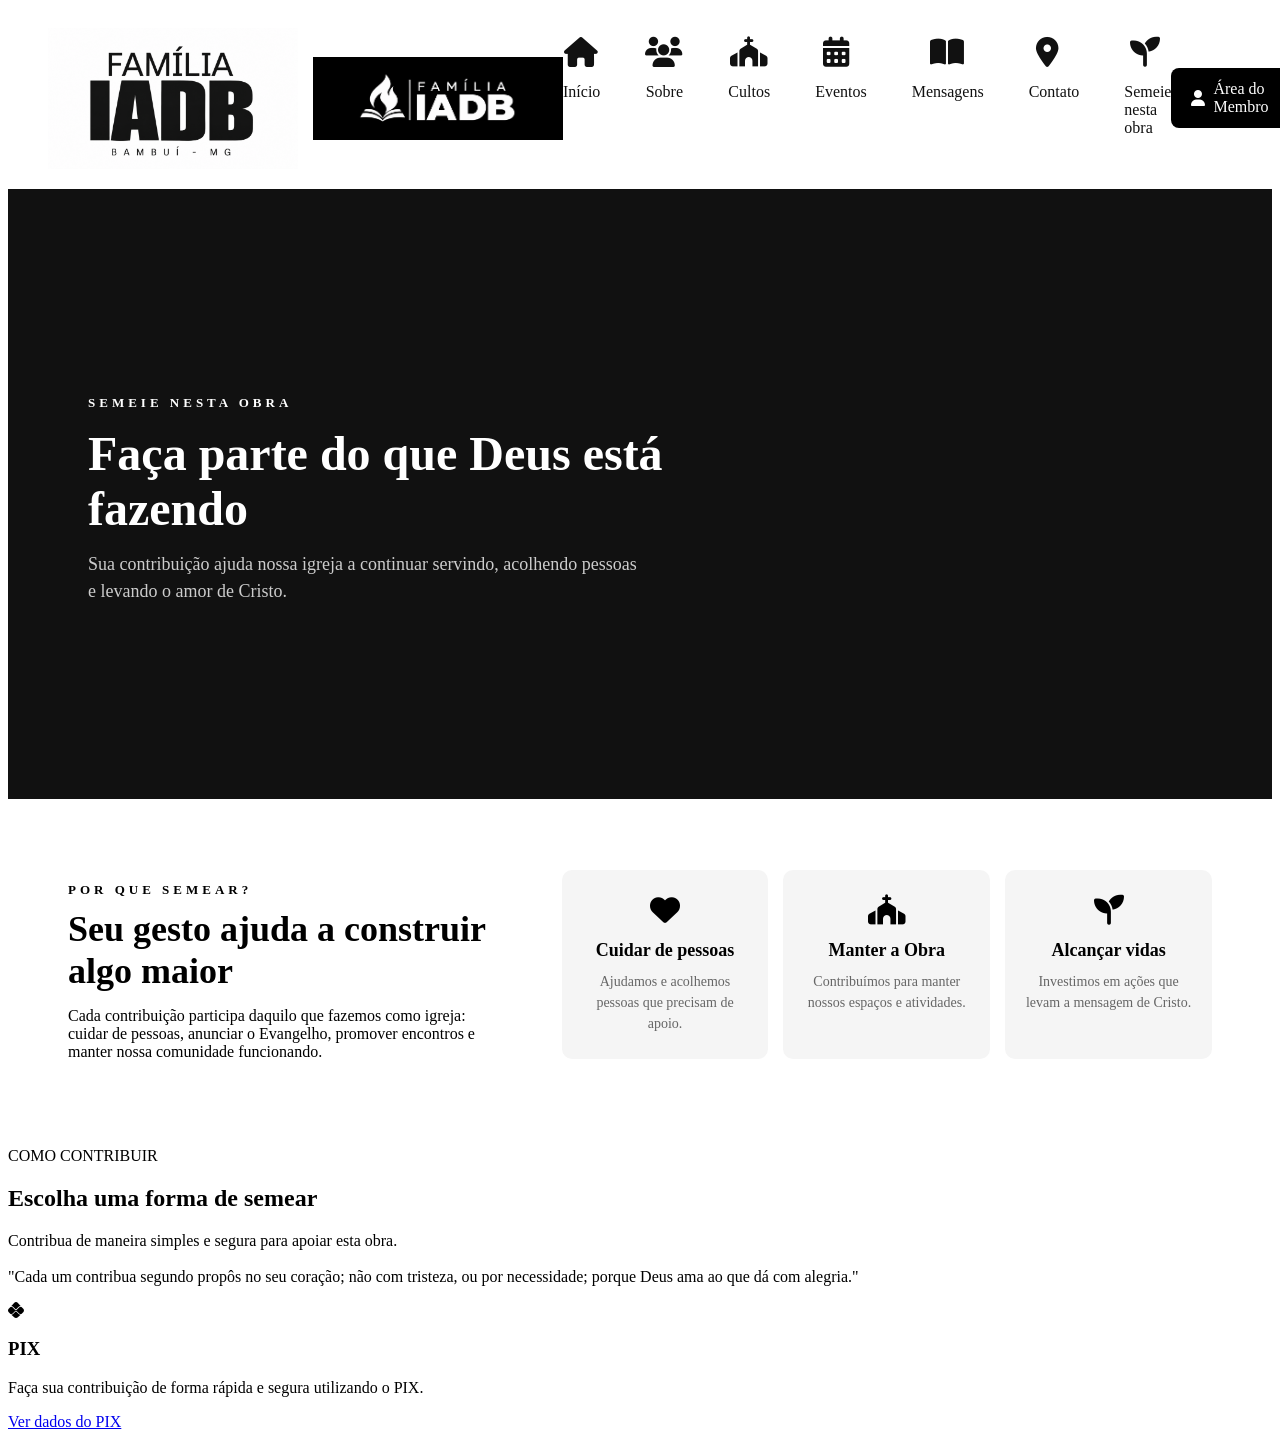
==== semeie.html @ 366396a7 "Add files via upload" ====
<!DOCTYPE html>
<html lang="pt-br">
<head>
    <meta charset="UTF-8">
    <meta name="viewport" content="width=device-width, initial-scale=1.0">
    <title>Semeie nesta obra - Família IADB</title>
    <link rel="stylesheet" href="style.css">

    <link rel="stylesheet" href="https://cdnjs.cloudflare.com/ajax/libs/font-awesome/6.7.2/css/all.min.css">
</head>
<body>
    
    <header>

    <div class="logos">
        <img src="Imagens/index/logo.png" alt="IADB">
        <img src="Imagens/index/logopreto3.png" alt="Família IADB">
    </div>

    <nav>

        <a href="index.html" class="menu-item">
            <i class="fa-solid fa-house"></i>
            <span>Início</span>
        </a>

        <a href="sobre.html" class="menu-item">
            <i class="fa-solid fa-users"></i>
            <span>Sobre</span>
        </a>

        <a href="cultos.html" class="menu-item">
            <i class="fa-solid fa-church"></i>
            <span>Cultos</span>
        </a>

        <a href="eventos.html" class="menu-item">
            <i class="fa-solid fa-calendar-days"></i>
            <span>Eventos</span>
        </a>

        <a href="mensagens.html" class="menu-item">
            <i class="fa-solid fa-book-open"></i>
            <span>Mensagens</span>
        </a>

        <a href="contato.html" class="menu-item">
            <i class="fa-solid fa-location-dot"></i>
            <span>Contato</span>
        </a>

        <a href="semeie.html" class="menu-item">
            <i class="fa-solid fa-seedling"></i>
            <span>Semeie nesta obra</span>
        </a>

    </nav>

    <a href="membro.html" class="btn-membro">
        <i class="fa-solid fa-user"></i>
        Área do Membro
    </a>

</header>

    <main>
        <Section class="semeie-intro">
            <div class="semeie-texto">

                <p>SEMEIE NESTA OBRA</p>

                <h1>Faça parte do que Deus está fazendo</h1>

                <span>
                    Sua contribuição ajuda nossa igreja a continuar
                    servindo, acolhendo pessoas e levando o amor de Cristo.
                </span>

            </div>

        </Section>

        <section class="semeie-proposito">

        <div class="semeie-proposito-texto">
            <p>POR QUE SEMEAR?</p>

            <h2>Seu gesto ajuda a construir algo maior</h2>

            <span>
                Cada contribuição participa daquilo que fazemos como igreja:
                cuidar de pessoas, anunciar o Evangelho, promover encontros
                e manter nossa comunidade funcionando.
            </span>

        </div>

        <div class="semeie-proposito-lista">
            
            <div>
                <i class="fa-solid fa-heart"></i>
                <h3>Cuidar de pessoas</h3>

                <p>
                    Ajudamos e acolhemos pessoas que precisam de apoio.
                </p>
            </div>

            <div>
                <i class="fa-solid fa-church"></i>
            <h3>Manter a Obra</h3>
            <p>
                Contribuímos para manter nossos espaços e atividades.
            </p>
        </div>

        <div>
            <i class="fa-solid fa-seedling"></i>
            <h3>Alcançar vidas</h3>
            <p>
                Investimos em ações que levam a mensagem de Cristo.
            </p>
        </div>

    </div>
    
    </section>

    <sectrion class="formas-contribuicao">

        <div class="formas-titulo">

            <p>COMO CONTRIBUIR</p>

            <h2>Escolha uma forma de semear</h2>

            <p>
                Contribua de maneira simples e segura para apoiar esta obra.<br><br>
                <span class="passagem">
                    "Cada um contribua segundo propôs no seu coração; não com tristeza, 
                     ou por necessidade; porque Deus ama ao que dá com alegria."
                </span>
            </p>

        </div>

        <div class="formas-lista">
            
            <div class="forma-contribuicao">

                <i class="fa-brands fa-pix"></i>

                <h3>PIX</h3>

                <p>
                    Faça sua contribuição de forma rápida 
                    e segura utilizando o PIX.
                </p>

                <a href="#">
                    Ver dados do PIX
                </a>
            </div>
        </div>
    </sectrion>

    </main>

</body>
</html>
---- style.css ----
img{
    width: 10px;   
}

header{
    display: flex;
    justify-content: space-between;
    align-items: center;
    padding: 20px 40px;
}

.logos{
    display: flex;
    align-items: center;
    gap: 15px;
}

.logos img:first-child{
    width: 250px;
}

.logos img:last-child{
    width: 250px;
}

nav{
    display: flex;
    gap: 45px;
}

nav a{
    display: flex;
    flex-direction: column;
    align-items: center;
    gap: 8px;
    color: #111;
    text-decoration: none;
    font-size: 16px;
    position: relative;
    transition: 0.3s;
}

nav a.menu-item{
    position: relative;
    display: flex;
    flex-direction: column;
    align-items: center;
    gap: 8px;
    text-decoration: none;
}

nav a.menu-item i{
    font-size: 30px;
}

nav a.menu-item::after{
    content: "";
    width: 35px;
    height: 2px;
    background: #000;
    margin-top: 4px;
    transform: scaleX(0);
    transition:0.3s;
}

nav a.menu-item:hover::after{
    transform: scaleX(1);
}

nav a ::after{
    content: "";
    display: block;
    width: 35px;
    height: 2px%;
    background-color: #000;
    margin-top:8px;
    transition: 0.3s;
    transform: scaleX(0);
}

nav a:hover::after{
    transform: scaleX(1);
    width: 35px;
}

.icone-menu{
    font-size: 32px;
    color: #222;
}

nav a:hover{
    color: #fff;
    background-color: #000;
    font-size: 18px;
    padding: 8px 12px;
    border-radius: 6px;
    font-weight: bold;
    transform: scale(1.05);
    cursor: pointer;
}

.btn-membro {
    display: flex;
    align-items: center;
    background-color: #000;
    color: #fff;
    padding: 12px 20px;
    text-decoration: none;
    border-radius: 8px;
    transition: 0.5s;
    gap: 8px;
}

.btn-membro:hover{
    transform: scale(1.1);
}

.hero{
    grid-area: hero;
    background-image: url(Imagens/index/hero.png);
    height: 550px;
    display: flex;
    align-items: center;
    margin-left: 20px;
    justify-content: flex-start;
    position: relative;
    margin-bottom: -85px;
    background-size: cover
}

.hero::before{
    content: "";
    position: absolute;
    inset: 0;
    background: rgba(0, 0, 0, 0.4);
}

.hero-conteudo h1{
    color: white;
    font-size: 48px;
    font-weight: bold;
}

.hero-subtitulo{
    color: white;
    letter-spacing: 6px;
    font-size: 14px;
    font-weight: bold;
}

.hero-descricao{
    color: white;
    font-size: 18px;
    line-height: 1.5;
    max-width: 500px;
}

.btn-cultos{
    background-color: #fff;
    color: #000;
    padding: 12px 20px;
    text-decoration: none;
    border-radius: 8px;
}

.btn-mensagens{
    background-color: transparent;
    color: #fff;
    padding: 12px 20px;
    text-decoration: none;
    border: 1px solid #fff;
    border-radius: 8px;
}

.hero-frase{
    position: absolute;
    left: 70%;
    top: 50%;
    transform: translateY(-50%);
    color: white;
    border-left: 2px solid white;
    padding-left: 30px;
}

.hero-frase span{
    font-size: 26px;
    font-style: italic;
    line-height: 1.4;
    margin: 0 0 10px 0;
}

.hero-frase small{
    font-size: 20px;
}

.hero-botoes{
    display: flex;
    gap: 15px;
}

.btn-cultos:hover{
    transform: scale(1.05);
    transition: 0.3s;
    background-color: #eee;
}

.btn-mensagens:hover{
    transform: scale(1.05);
    transition: 0.3s;
    background-color: #fff;
    color: #000;
}

.hero-conteudo{
    display: flex;
    flex-direction: column;
    gap: 25px;
    padding: 100px;
    margin-left: 80px;
    position: relative;
    z-index: 1;
}

.destaque{
    min-height: 150px;
    width: 100%;
    padding: 15px;
    text-align: center;
    box-sizing: border-box;
    background-color: #e0e0e0;
    border-radius: 12px;
    flex: 1;
    box-shadow: 0 4px 12px rgba(0,0,0,0.08);
    transition: 0.3s;
}

.destaque h3{
    margin: 10px 0;
}

.destaque p{
    margin: 0;
}

.destaque:hover{
    transform: translateY(-5px);
}

.destaques{
    display: grid;
    grid-template-columns: repeat(4, 1fr);
    gap: 15px;
    width: calc(100% - 20px);
    margin-left: 20px;
    box-sizing: border-box;
    padding: 60px 0 10px;
    grid-column: 1;
    grid-row: 2;
}

.icone-destaque{
    
    font-size: 36px;
    margin-bottom: 15px;
    color: #000;
}

.destaque h3{
    font-size: 22px;
    margin-bottom: 10px;
}

.destaque p{
    font-size: 15px;
    line-height: 1.5;
}

.convite{
    position: relative;
    background-image:url(Imagens/index/convite.png);
    background-size: cover;
    background-position: center;
    height: 350px;
    display: flex;
    align-items: center;
}

.convite::before{
    content: ;
    position: absolute;
    inset: 0;
    background: rgba(0, 0, 0, 0.4);
}


.convite-conteudo{
    padding: 25px 30px;
    width: 100%;
    max-width: 400px;
    box-sizing: border-box;
    position: relative;
    z-index: 1;
}

.info-localizacao{
    margin-top: 15px;
}

.convite-conteudo p{
    margin: 8px 0;
}

.convite-conteudo h2{
    color: #fff;
    font-size: 28px;
    margin-bottom: 15px;
}

.convite-conteudo p{
    color: #fff;
    font-size: 15px;
    line-height: 1.5;
}

.btn-localizacao{
    display: inline-block;
    margin-top: -20px;
    margin-bottom: 27px;
    padding: 12px 22px;
    background-color: #fff;
    color: #000;
    text-decoration: none;
    border-radius: 8px;
    transition: 0.3s;
}

.btn-localizacao:hover{
    transform: scale(1.05);
}

.info-culto,
.info-localizacao{
    display: flex;
    align-items: flex-start;
    gap: 10px;
}


.info-localizacao{
    align-items: center;
    margin-top: 0px;
    transform: translateY(-15px);
}

.info-culto span,
.info-localizacao span{
    font-size: 20px;
}

.info-culto{
    display: flex;
    flex-direction: column;
    gap: 2px;
}

.info-culto > div{
    display: flex;
    align-items: center;
    gap: 7px;
}

.video{
    background-image: url(Imagens/index/video.jpeg);
    background-size: cover;
    background-position: center;
    min-height: 250px;
    position: relative;
}

.parte-inferior{
    display: grid;
    grid-column: 1;
    grid-row: 3;
    grid-template-columns: 1.4fr 1fr;
    gap: 15px;
    align-items: stretch;
}

.convite{
    grid-column: 1;
}

.video{
    grid-column: 2;
}

.palavra{
    background-image: url(Imagens/index/biblia.jpeg);
    background-size: cover;
    background-position: center;
    grid-column: 2;
    grid-row: 1 / 3;
    width: 100%;
    height: 100%;
    display: flex;
    align-items: flex-end;
    border-radius: 8px;
    overflow: hidden;
}

.convite,
.video{
    min-height: 0;
    min-height: 250px;
}

.play{
    position: absolute;
    top: 50%;
    left: 50%;
    transform: translate(-50%, -50%);

    width: 70px;
    height: 70px;

    border: 2px solid white;
    border-radius: 50%;

    display: flex;
    align-items: center;
    justify-content: center;

    color: white;
    text-decoration: none;
    font-size: 28px;
}

.video-conteudo{
    position: relative;
    height: 100%;
    flex-direction: column;
    justify-content: flex-end;
    padding: 20px;
}

.video-conteudo h2,
.video-conteudo p{
    position: absolute;
    left: 20px;
    color: #ffff;
}

.video-conteudo h2{
    bottom: 70px;
    font-size: 22px;
    margin: 0;
}

.video-conteudo p{
    font-size: 14px;
    margin: 0;
    bottom: 50px;
}

.convite,
.video{
    border-radius: 8px;
    overflow: hidden;
}

.play{
    transition: 0.3s;
}

.play:hover{
    transform: translate(-50%, -50%) scale(1.1);
}

.palavra{
    background-image: url(Imagens/index/biblia.jpeg);
    background-size: cover;
    background-position: center;
    grid-row: 1 / 3;
    height: 100%;
    margin-bottom: 10px;
    display: flex;
    align-items: flex-end;
    border-radius: 8px;
    overflow: hidden;
}

.palavra-conteudo{
    padding: 30px;
    max-width: 500px;
    margin-top: auto;
}

.palavra-conteudo h2{
    color: #fff;
    font-size: 25px;
    margin-bottom: 15px;
}

.palavra-conteudo p{
    color: #fff;
    font-size: 18px;
    line-height: 1.5;
    margin-bottom: 20px;
}

.palavra-lateral{
    display: grid;
    grid-template-columns: 3fr 1fr;
    gap: 15px;
    width: 100%;
    align-items: stretch;
}

.palavra-lateral{
    display: contents;
}

.btn-palavra{
    display: inline-block;
    padding: 12px 20px;
    background-color: #fff;
    color: #000;
    text-decoration: none;
    border-radius: 8px;
    transition: 0.3s;
}

.btn-palavra:hover{
    transform: scale(1.1);
}

.hero-com-palavra{
    display: grid;
    grid-template-columns: 2fr 1fr;
    gap: 15px;
}

.hero-palavra{
    display: grid;
    grid-template-columns: 2fr 1fr;
    gap: 15px;
}

.palavra{
    width: auto;
    align-items: start;
    grid-column: 2;
    grid-row: 1 / 3;
}

.hero-palavra{
    display: grid;
    grid-template-columns: 3fr 1fr;
    grid-template-rows: auto;
    gap: 15px;
}

.hero-palavra .hero{
    grid-column: 1;
    grid-row: 1;
}

.hero-palavra .destaques{
    display: grid;
    grid-column: 2;
    grid-row: 2;
}

.principal {
    display: grid;
    grid-template-columns: 3fr 1.4fr 0.7fr;
    grid-template-rows: auto auto auto;
    gap: 10px;
}

.principal .destaques{
    grid-column: 1;
}

.hero{
    grid-column: 1;
    grid-row: 1;
}

.bambui {
    background-image: url(Imagens/index/bambui.png);
    background-size: cover;
    background-position: center;
    min-height: 250px;
    position: relative;
}

.bambui-conteudo{
    position: absolute;
    bottom: 25px;
    left: 25px;
    color: white;
}

.lateral-imagem{
 width: 100%;
 height: 130px;
 overflow: hidden;
}

.lateral-imagem img{
    width: 100%;
    height: 100%;
    object-fit: cover;
    display: block;
}

.lateral{
    grid-column: 3;
    grid-row: 1 / 3;
    display: flex;
    flex-direction: column;
    gap: 15px;
    height: 100%;
}

.redes-sociais a{
    color: #000;
    font-size: 53px;
    padding: 27px;
    text-decoration: none;
}

.bambui{
    background-image: linear-gradient(rgba(0,0,0,0.4), rgba(0,0,0,0.4)),
    url("Imagens/index/bambui.png");
    background-size: cover;
    background-position: center;
    height: 220px;
    position: relative;
}

.bambui-conteudo h2{
    margin: 0 0 5px;
}

.bambui-conteudo p{
    margin: 0px;
}

.frase-final{
    text-align: center;
    font-size: 20px;
    font-style: italic;
    margin: 0;
}

.arvore{
    background-color: #f5f5f5;
    padding: 20px;
    text-align: center;
    border-radius: 8px;
    box-sizing: border-box;
}

.arvore h2{
    margin: 0 0 15px;
    font-size: 20px;
}

.arvore-visual{
    font-size: 100px;
    margin: 10px 0;
}

.arvore p{
    margin: 10px 0;
    font-size: 18px;
}

.arvore span{
    font-weight: bold;
    font-size: 20px;
}

.arvore-visual{
    position: relative;
    height: 120px;
    display: flex;
    justify-content: center;
    align-items: flex-end;
}

.tronco{
    width: 16px;
    height: 55px;
    background-color: #8a5a2b;
    border-radius: 5px;
}

.copa{
    position: absolute;
    bottom: 45px;
    display: flex;
    align-items: center;
    justify-content: center;
}

.copa span{
    display: block;
    width: 55px;
    height: 45px;
    background-color: #6fae3d;
    border-radius: 50%;
    margin: -10px;
}

.copa span:nth-child(2) {
    width: 65px;
    height: 55px;
}

.copa span:nth-child(4), 
.copa span:nth-child(5) {
    position: relative;
    top: 8px;
}

.arvore-visual.nivel-1 .copa span{
    transform: scale(0.7);
}

.arvore-visual.nivel-2 .copa span{
    transform: scale(0.9);
}

.arvore-visual.nivel-3 .copa span{
    transform: scale(1.1);
}

.arvore-visual.nivel-4 .copa span{
    transform: scale(1.3);
}

.pontuacao{
    display: flex;
    flex-direction: column;
    align-items: center;
    margin-top: 10px;
}

.pontuacao strong{
    font-size: 28px;
}

.pontuacao span{
    font-size: 20px;
}

.progresso{
    width: 100%;
    height: 8px;
    background-color: #ddd;
    border-radius: 8px;
    overflow: hidden;
    margin-top: 10px;
}

.progresso-barra{
    width: 0%;
    height: 100%;
    background-color: #6fae3d;
    border-radius: 10px;
}

/* Criando a estilização da paginha sobre nós - IADB */
.sobre-intro{
    background-image: linear-gradient(rgba(0,0,0,0.45),rgba(0,0,0,0.45))
    ,url("Imagens/sobre/sobrenos.png");
    background-size: cover;
    background-position: center;
    padding: 80px;
    min-height: 400px;
    display: flex;
    align-items: center;
}

.sobre-texto{
    max-width: 600px;
    color: white;
}

.sobre-texto h1,
.sobre-texto p{
    color: white;
}

.sobre-texto h1{
    font-size: 48px;
    margin: 15px 0;
}

.sobre-texto .sobre-subtitulo{
    font-size: 14px;
    letter-spacing: 4px;
    font-weight: bold;
    margin: 0;
}

.sobre-texto > p:last-child{
    font-size: 18px;
    line-height: 1.6;
    max-width: 550px;
}

.nossa-historia{
    display: grid;
    grid-template-columns: 1fr 1fr;
    gap: 50px;
    align-items: center;
    padding: 60px 65px;
    min-height: 300px;
}

.historia-subtitulo{
    font-size: 14px;
    letter-spacing: 4px;
    font-weight: bold;
    margin: 0 0 15px;
} 

.historia-texto h2{
    font-size: 36px;
    margin: 0 0 20px;
}

.historia-texto > p:last-child{
    font-size: 18px;
    line-height: 1.6;
    max-width: 550px;
    margin: 0;
}

.historia-texto{
    width: 50%;
    max-width: 600px;
}

.historia-imagem{
    width: 100%;
    overflow: hidden;
}

.historia-imagem img{
    width: 100%;
    object-fit: cover;
    border-radius: 8px;
    display: block;
}

.historia-info{
    margin-top: 30px;
    padding-left: 15px;
    border-left: 2px solid #111;
}

.historia-info h3{
    margin: 0 0 8px;
    font-size: 18px;
}

.historia-info p{
    margin: 0;
    line-height: 1.6;
}

.historia-valores{
    margin-top: 35px;
}

.historia-valores h3{
    font-size: 20px;
    margin-bottom: 20px;
}

.valores-lista{
    display: grid;
    grid-template-columns: repeat(2, 1fr);
    gap: 15px;
}

.valor{
    padding: 18px;
    border: 1px solid #ddd;
    border-radius: 8px;
    transition: 0.3s;
}

.valor:hover{
    background-color: #000;
    color: #fff;
    transform: scale(1.03);
}

.convite-familia{
    margin-top: 50px;
    padding: 50px 30px;
    text-align: center;
    background-color: #000;
    color: #fff;
    border-radius: 8px;
    grid-column: 1 / -1;
}

.convite-familia h2{
    margin-bottom: 15px;
}

.convite-familia p{
    max-width: 600px;
    margin: 0 auto 25px;
    line-height: 1.6;
}

.convite-familia a{
    display: inline-block;
    padding: 12px 22px;
    background-color: #fff;
    color: #000;
    text-decoration: none;
    border-radius: 6px;
    transition: 0.3s;
}

.convite-familia a:hover{
    transform: scale(1.05);
}
/* FECHAMENTO DE ESTILIZAÇÃO DA PAGINA SOBRE */

/* ABRINDO ESTILIZAÇÃO DA PAGINA CULTOS */ 
.cultos-intro{
    background-image: 
    linear-gradient(rgba(0,0,0,0.45), rgba(0,0,0,0.45)),
    url(Imagens/cultos/adoracao.png);
    background-size: cover;
    background-position: center;
    min-height: 400px;
    padding: 80px;
    display: flex;
    align-items: center;
}

.cultos-texto{
    max-width: 600px;
    color: #fff;
}

.cultos-subtitulo{
    font-size: 14px;
    letter-spacing: 4px;
    font-weight: bold;
    margin-bottom: 15px;
}

.cultos-texto h1{
    font-size: 42px;
    margin: 0 0 20px;
}

.cultos-texto > p:last-child{
    font-size: 18px;
    line-height: 1.6;
}

.culto p{
    font-size: 28px;
    font-weight: bold;
    margin: 0 0 8px;
}

.culto span{
    color: #666;
}

.culto:hover{
    background-color: #000;
    color: #fff;
    transform: translateY(-5px);
}

.culto:hover span{
    color: #fff;
}

.horarios-cultos{
    padding: 70px 60px;
    text-align: center;
}

.horarios-titulo p{
    font-size: 13px;
    letter-spacing: 4px;
    font-weight: bold;
    margin-bottom: 10px;
}

.horarios-titulo span{
    font-size: 18px;
}

.horarios-cultos h2{
    font-size: 36px;
    margin: 0 0 10px;
}

.horarios-titulo span{
    color: #666;
}

.cultos-lista{
    display: grid;
    grid-template-columns: repeat(3, 1fr);
    gap: 25px;
    margin-top: 40px;
}

.culto{
    padding: 35px 25px;
    border: 1px solid #ddd;
    border-radius: 10px;
    transition: 0.3s;
    cursor: pointer;
}

.culto i{
    font-size: 32px;
    margin-bottom: 20px;

}

.culto h3{
    font-size: 22px;
    margin: 0 0 10px;
}

.culto p{
    font-size: 28px;
    font-weight: bold;
    margin: 0 0 8px;
}

.culto span{
    color: #666; 
}

.culto:hover{
    background-color: #000;
    color: #fff;
    transform: translateY(-5px);
}

.culto:hover span{
    color: #fff;
}

.convite-cultos{
    margin: 60px;
    padding: 60px 30px;
    text-align: center;
    background-color: #000;
    color: #fff;
    border-radius: 10px;
}

.convite-cultos p{
    font-size: 13px;
    letter-spacing: 4px;
    font-weight: bold;
}

.convite-cultos h2{
    font-size: 36px;
    margin: 15px 0;
}

.convite-cultos span{
    display: block;
    color: #ccc;
    margin-bottom: 30px;
}

.convite-cultos a{
    display: inline-block;
    background-color: #fff;
    color: #000;
    padding: 12px 20px;
    text-decoration: none;
    border-radius: 8px;
    transition: 0.3s;
}

.convite-cultos a:hover{
    transform: scale(1.05);
}

/*ESTILIZANDO A PAGINA EVENTOS*/
.eventos-intro{
    background-image: linear-gradient(
        rgba(0,0,0,0.45),
        rgba(0,0,0,0.45)
    ),
    url("Imagens/eventos/evento.png");
    background-size: cover;
    background-position: center;
    min-height: 450px;
    display: flex;
    align-items: center;
    padding: 80px;
}

.eventos-texto{
    color: #fff;
    max-width: 600px;
}

.eventos-texto p{
    font-size: 13px;
    letter-spacing: 4px;
    font-weight: bold;
}

.eventos-texto h1{
    font-size: 48px;
    margin: 15px 0;
}

.eventos-texto span{
    display: block;
    font-size: 18px;
    line-height: 1.5;
    max-width: 500px;
}

.evento-data{
    min-width: 70px;
    text-align: center;
}

.evento-data span{
    font-size: 12px;
    font-weight: bold;
    color: #666;
}

.evento-info h3{
    margin: 0 0 8px;
    font-size: 20px;
}

.evento-info p{
    margin: 0;
    color: #666;
}

.evento-info i{
    margin-right: 6px;
}

.proximos-eventos{
    padding: 70px 60px;
    text-align: center;
    background-color: #f5f5f5;
}

.eventos-lista{
    max-width: 800px;
    margin: 40px auto 0;
    border: 1px solid #ddd;
    border-radius: 10px;
    overflow: hidden;
    background-color: #eeeeee;
}

.evento{
    display: flex;
    align-items: center;
    gap: 25px;
    padding: 25px 30px;
    border-bottom: 1px solid #ddd;
    text-align: left;
}

.convite-eventos{
    margin: 60px;
    padding: 60px 30px;
    text-align: center;
    background-color: #000;
    color: #fff;
    border-radius: 10px;
}

.convite-eventos p{
    font-size: 13px;
    letter-spacing: 4px;
    font-weight: bold;
}

.convite-eventos h2{
    font-size: 36px;
    margin: 15px 0;
}

.convite-eventos span{
    display: block;
    color: #ccc;
    margin-bottom: 30px;
}

.convite-eventos a{
    display: inline-block;
    background-color: #fff;
    color: #000;
    padding: 12px 20px;
    text-decoration: none;
    border-radius: 8px;
    transition: 0.3s;
}

.convite-eventos a:hover{
    transform: scale(1.05);
}
/*FIM ESTILIZAÇÂO EVENTOS*/

/*ESTILIZAÇÂO MENSAGENS */
.mensagens-destaque{
        padding: 70px 60px;
        text-align: center;
    }

    .mensagens-titulo p{
        font-size: 13px;
        letter-spacing: 4px;
        font-weight: bold;
        margin-bottom: 10px;
    }

    .mensagens-titulo h2{
        font-size: 36px;
        margin: 0 0 10px;
    }

    .mensagens-titulo span{
        color: #666;
    }

      .mensagens-lista{
        max-width: 1000px;
        margin: 40px auto 0;
        display: grid;
        grid-template-columns: repeat(3, 1fr);
        gap: 25px;
    }

    .mensagem-card{
        background-color: #f5f5f5;
        border-radius: 10px;
        overflow: hidden;
        transition: 0.3s;
    }

    .mensagem-card:hover{
        transform: translateY(-5px);
    }

    .mensagem-imagem{
        width: 100%;
        height: 350px;
        overflow: hidden;
    }

    .mensagem-imagem img{
        width: 100%;
        height: 100%;
        object-fit: cover;
    }

    .mensagem-conteudo > span{
        font-size: 12px;
        letter-spacing: 2px;
        font-weight: bold;
        color: #666;
    }

    .mensagem-conteudo h3{
        font-size: 22px;
        margin: 10px 0;
    }

    .mensagem-conteudo p{
        color: #666;
        line-height: 1.5;   
    }

    .mensagem-conteudo a{
        display: flex;
        align-items: center;
        justify-content: center;
        gap: 8px;
        margin-top: 15px;
        padding: 12px 15px;
        background-color: #000;
        color: #fff;
        text-decoration: none;
        font-weight: bold;
        border-radius: 6px;
        transition: 0.3s;
    }

    .mensagem-conteudo a:hover{
        transform: scale(1.03);
    }

    .mensagens-intro{
        background-image: linear-gradient(
            rgba(0,0,0,0.45),
            rgba(0,0,0,0.45)
            ),
            url("Imagens/mensagens/pregacao.png");
    
        background-size: cover;
        background-position: center;
        min-height: 450px;
        display: flex;
        align-items: center;
        padding: 80px;
    }

    .mensagens-texto{
        color: #fff;
        max-width: 600px;
    }

    .mensagens-texto p{
        font-size: 13px;
        letter-spacing: 4px;
        font-weight: bold;
    }

    .mensagens-texto h1{
        font-size: 48px;
        margin: 15px 0;
    }

    .mensagens-texto span{
        display: block;
        font-size: 18px;
        line-height: 1.5;
        max-width: 500px;
    }

    .convite-mensagens{
        margin: 60px;
        padding: 60px 30px;
        text-align: center;
        background-color: #000;
        color: #fff;
        border-radius: 10px;
    }

    .convite-mensagens p{
        font-size: 13px;
        letter-spacing: 4px;
        font-weight: bold;
    }

    .convite-mensagens h2{
        font-size: 36px;
        margin: 15px 0;
    }

    .convite-mensagens span{
        display: block;
        color: #ccc;
        margin-bottom: 30px;
    }

    .convite-mensagens a{
        display: inline-block;
        background-color: #fff;
        color: #000;
        padding: 12px 20px;
        text-decoration: none;
        border-radius: 8px;
        transition: 0.3s;
    }

    .convite-mensagens a:hover{
        transform: scale(1.05);
    }

/*ESTILIZANDO A PAGINA CONTATO */

.contato-local{
    display: grid;
    grid-template-columns: 1fr 1fr;
    gap: 50px;
    padding: 80px 60px;
    align-items: center;
}

.contato-texto{
    max-width: 550px;
}

.contato-texto > p:first-child{
    font-size: 13px;
    letter-spacing: 4px;
    font-weight: bold;
    margin-bottom: 15px;
}

.endereco > i{
    font-size: 25px;
    margin-top: 3px;
}

.endereco h3{
    margin: 0 0 8px;
}

.endereco p{
    margin: 0;
    line-height: 1.5;
}

.mapa{
    height: 350px;
    background-color: #eee;
    border-radius: 10px;
}

.contato-info{
    padding: 70px 60px;
    text-align: center;
}

.contato-info > p{
    font-size: 13px;
    letter-spacing: 4px;
    font-weight: bold;
    margin-bottom: 10px;
}

.contato-info h2{
    font-size: 36px;
    margin: 0 0 40px;
}

.contato-cards{
    display: grid;
    grid-template-columns: repeat(3, 1fr);
    gap: 25px;
}


.contato-cards div{
    padding: 35px 25px;
    border: 1px solid #ddd;
    border-radius: 10px;
    transition: 0.3s;
}

.contato-cards i{
    font-size: 32px;
    margin-bottom: 20px;
}

.contato-cards p{
    color: #666;
    margin: 0;
    font-size: 18px;
}

.contato-cards div:hover{
    background-color: #000;
    color: #fff;
    transform: translateY(-5px);
    cursor: pointer;
}

.contato-cards div:hover p{
    color: #fff;
}

.redes-contato{
    padding: 70px 60px;
    text-align: center;
}

.redes-contato > p{
    font-size: 13px;
    letter-spacing: 4px;
    font-weight: bold;
    margin-bottom: 10px;
}

.redes-contato h2{
    font-size: 36px;
    margin: 0 0 30px;
}

.redes-contato div{
    display: flex;
    justify-content: center;
    gap: 25px;
}

.redes-contato a{
    width: 55px;
    height: 55px;
    border: 1px solid #ddd;
    border-radius: 50%;
    display: flex;
    align-items: center;
    justify-content: center;
    color: #000;
    text-decoration: none;
    transition: 0.3s;
}

.redes-contato a i{
    font-size: 22px;
}

.redes-contato a:hover{
    background-color: #000;
    color: #fff;
    transform: translateY(-5px);
}

.como-chegar{
    padding: 70px 30px;
    text-align: center;
    background-color: #000;
    color: #fff;
}

.como-chegar h2{
    font-size: 36px;
    margin: 0 0 15px;
}

.como-chegar p{
    margin: 0 0 25px;
    line-height: 1.6;
}

.como-chegar .btn-localizacao{
    display: inline-flex;
    align-items: center;
    gap: 8px;
    padding: 12px 22px;
    background-color: #fff;
    color: #000;
    text-decoration: none;
    border-radius: 6px;
    transition: 0.3s;
}

.como-chegar .btn-localizacao:hover{
    transform: scale(1.05);
}

.semeie-intro{
    background-color: #111;
    min-height: 450px;
    display: flex;
    align-items: center;
    padding: 80px;
}

.semeie-texto{
    color: #fff;
    max-width: 650px;
}

.semeie-texto p{
    font-size: 13px;
    letter-spacing: 4px;
    font-weight: bold;
}

.semeie-texto h1{
    font-size: 48px;
    margin: 15px 0;
}

.semeie-texto span{
    display: block;
    font-size: 18px;
    line-height: 1.5;
    max-width: 550px;
    color: #ccc;
}

.semeie-proposito{
    padding: 70px 60px;
    display: grid;
    grid-template-columns: 1fr 1.5fr;
    gap: 60px;
    align-items: center;
}

.semeie-proposito-texto{
    max-width: 500px;
}

.semeie-proposito-texto > p{
    font-size: 13px;
    letter-spacing: 4px;
    font-weight: bold;
    margin-bottom: 10px;
}

.semeie-proposito-texto h2{
    font-size: 36px;
    margin: 0 0 15px;
}

.semeie-proposito-lista{
    display: grid;
    grid-template-columns: repeat(3, 1fr);
    gap: 15px;
}

.semeie-proposito-lista > div{
    padding: 25px 20px;
    background-color: #f5f5f5;
    border-radius: 10px;
    text-align: center;
}

.semeie-proposito-lista i{
    font-size: 30px;
    margin-bottom: 15px;
}

.semeie-proposito-lista h3{
    font-size: 18px;
    margin: 0 0 10px;
}

.semeie-proposito-lista p{
    color: #666;
    font-size: 14px;
    line-height: 1.5;
    margin: 0;
}

/* RESPONSIVIDADE */
@media (max-width: 768px) {
    /* CABEÇALHO */
    header{
        flex-direction: column;
        gap: 15px;
        padding: 15px 10px;
    }

    .logos{
        gap: 10px;
    }

    .logos img:first-child{
        width: 100px;
    }

    .logos img:last-child{
        width: 120px;
    }

    nav{
        display: grid;
        grid-template-columns: repeat(4, 1fr);
        gap: 12px;
        width: 100%;
    }

    .principal{
        display: block;
    }

    /*BIBLIA, BAMBUI, ÁRVORE */
    .destaques{
        grid-template-columns: repeat(2, 1fr);
        width: 100%;
        margin-left: 0;
        padding: 30px 0 10px;
    }

    .destaque{
        min-height: 170px;
        padding: 15px 10px;
    }

    .destaque h3{
        font-size: 18px;
    }

    .destaque p{
        font-size: 13px;
        line-height: 1.4;
    }

    .hero{
        height: 650px;
        min-height: 650px;
        flex-direction: column;
        align-items: flex-start;
        justify-content: center;
        padding: 40px 25px;
        box-sizing: border-box;
        margin-bottom: 10px;
    }

    .hero-conteudo{
        padding: 0;
        margin-left: 0;
        gap: 18px;
        max-width: 100%;
    }

    .hero-conteudo h1{
        font-size: 36px;
    }

    .hero-descricao{
        font-size: 15px;
        max-width: 300px;
    }

    .hero-botoes{
        flex-wrap: wrap;
    }

    .hero-frase{
        position: relative;
        left: auto;
        top: auto;
        transform: none;
        margin-top: 35px;
        padding-left: 20px;
    }

    .hero-frase .frase{
        font-size: 18px;
    }

    .parte-inferior{
        display: block;
    }

    .convite{
        width: 100%;
        box-sizing: border-box;
        margin-bottom: 15px;
    }

    .video{
        height: 250px;
        margin-top: 0;
    }

    .bambui{
        width: 100%;
        min-height: 250px;
        background-position: center;
    }

    .bambui-conteudo{
        padding: 20px;
    }

    .redes-sociais{
        display: flex;
        justify-content: center;
        gap: 25px;
        padding: 15px 0;
    }

    .redes-sociais a{
        font-size: 32px;
    }

    .frase-final{
        margin: 10px 0 20px;
        text-align: center;
        font-size: 14px;
    }

        .palavra-lateral{
    display: block;
    width: calc(100% - 15px);
    margin-left: 15px;
    box-sizing: border-box;
    padding: 0;
}

    .palavra{
        width: 100%;
        height: 300px;
        grid-column: auto;
        grid-row: auto;
        margin-top: 0;
    }
    /* POR HORA FIM DA PAGINA INDEX */

    /* PAGINA SOBRE */
    .sobre-intro{
        min-height: 350px;
        padding: 50px 25px;
        background-position: center;
        box-sizing: border-box;
    }

    .sobre-texto{
        max-width: 100%;
    }

    .sobre-texto h1{
        font-size: 32px;
    }

    .sobre-texto p{
        font-size: 15px;
        line-height: 1.5;
    }

    .nossa-historia{
        display: flex;
        flex-direction: column;
        gap: 20px;
        padding: 40px 25px;
        min-height: auto;
    }

    .historia-texto{
        display: flex;
        flex-direction: column;
        width: 100%;
        max-width: none;
    }

    .historia-texto{
        display: contents;
    }

    .historia-imagem{
        width: 100%;
        order: 5;
    }

    .historia-imagem img{
        width: 100%;
        height: 350px;
        object-fit: cover;
    }

    .valores_lista{
        grid-template-columns: repeat(2, 1fr);
        gap: 10px;
    }

    .convite-familia{
        margin-top: 30px;
        order: 6;
    }

    .historia-texto h2{
        font-size: 28px;
        margin-bottom: 15px;
    }

    .historia-info{
        margin-top: 25px;
    }

    .historia-valores{
        margin-top: 30px;
    }

    .valor{
        padding: 15px;
    }

    /* Estilização da Pagina CULTOS */
    .horarios-cultos{
        padding: 50px 25px;
    }

    .horarios-titulo h2{
        font-size: 30px;
    }

    .cultos-lista{
        grid-template-columns: 1fr;
        gap: 15px;
        margin-top: 30px;
    }

    .culto{
        padding: 25px 20px;
    }

    .culto i{
        font-size: 28px;
    }

    .culto h3{
        font-size: 20px;
    }

    .culto p{
        font-size: 24px;
    }

    .convite-cultos{
        margin: 40px 25px;
        padding: 45px 20px;
    }

    .convite-cultos h2{
        font-size: 28px;
    }

    .convite-cultos span{
        line-height: 1.5;
        font-size: 14px;
    }
    /* FIM ESTILIZAÇÃO CULTOS */

    /* INICIO ESTILIZAÇÃO CONTATO */
    .contato-local{
        grid-template-columns: 1fr;
        gap: 30px;
        padding: 50px 25px;
    }

    .contato-texto h1{
        font-size: 32px;
    }

    .mapa{
        height: 300px;
    }

    .contato-cards{
        grid-template-columns: 1fr;
        gap: 15px;
    }

    .contato-cards > div{
        padding: 25px 20px;
    }

    .contato-info h2{
        font-size: 30px;
    }

    .redes-contato{
        padding: 50px 25px;
        text-align: center;
    }

    .redes-contato a{
        font-size: 30px;
        margin: 0 10px;
    }

    .como-chegar{
        padding: 50px 25px;
    }
    /*FIM ESTILIZAÇÂO CONTATOS*/

    /*INICIO ESTILIZAÇÂO EVENTOS*/
    .evento{
    width: 100%;
    margin-top: 30px;
    }

    .evento-data{
        font-size: 26px;
    }

    .evento-data strong{
        font-size: 26px;
    }

    .evento-info h3{
        font-size: 18px;
    }

    .proximos-eventos{
    padding: 50px 25px;
}

    .convite-eventos{
        margin: 40px 25px;
        padding: 45px 20px;
    }

    .convite-eventos h2{
        font-size: 28px;
    }

    .convite-eventos span{
        line-height: 1.5;
        font-size: 14px;
    }
    /*FIM ESTILIZAÇÂO EVENTOS.*/

    /*INICIO ESTILIZAÇÂO MENSAGENS*/
    .mensagens-destaque{
        padding: 50px 25px;
    }

    .mensagens-titulo h2{
        font-size: 30px;
    }

    .mensagens-titulo span{
        font-size: 14px;
    }

    .mensagens-lista{
        grid-template-columns: 1fr;
        gap: 20px;
        width: 100%;
        margin-top: 30px;
    }

    .mensagem-card{
        width: 100%;
    }

    .mensagem-imagem{
        height: 250px;
    }

    .mensagem-conteudo{
        padding: 20px;
    }

    .mensagem-conteudo h3{
        font-size: 20px;
    }

    .mensagem-conteudo p{
        font-size: 14px;
        line-height: 1.5;
    }

    .convite-mensagens{
        margin: 40px 25px;
        padding: 45px 20px;
    }

    .convite-mensagens h2{
        font-size: 28px;
    }

    .convite-mensagens span{
        font-size: 14px;
        line-height: 1.5;
    }
}
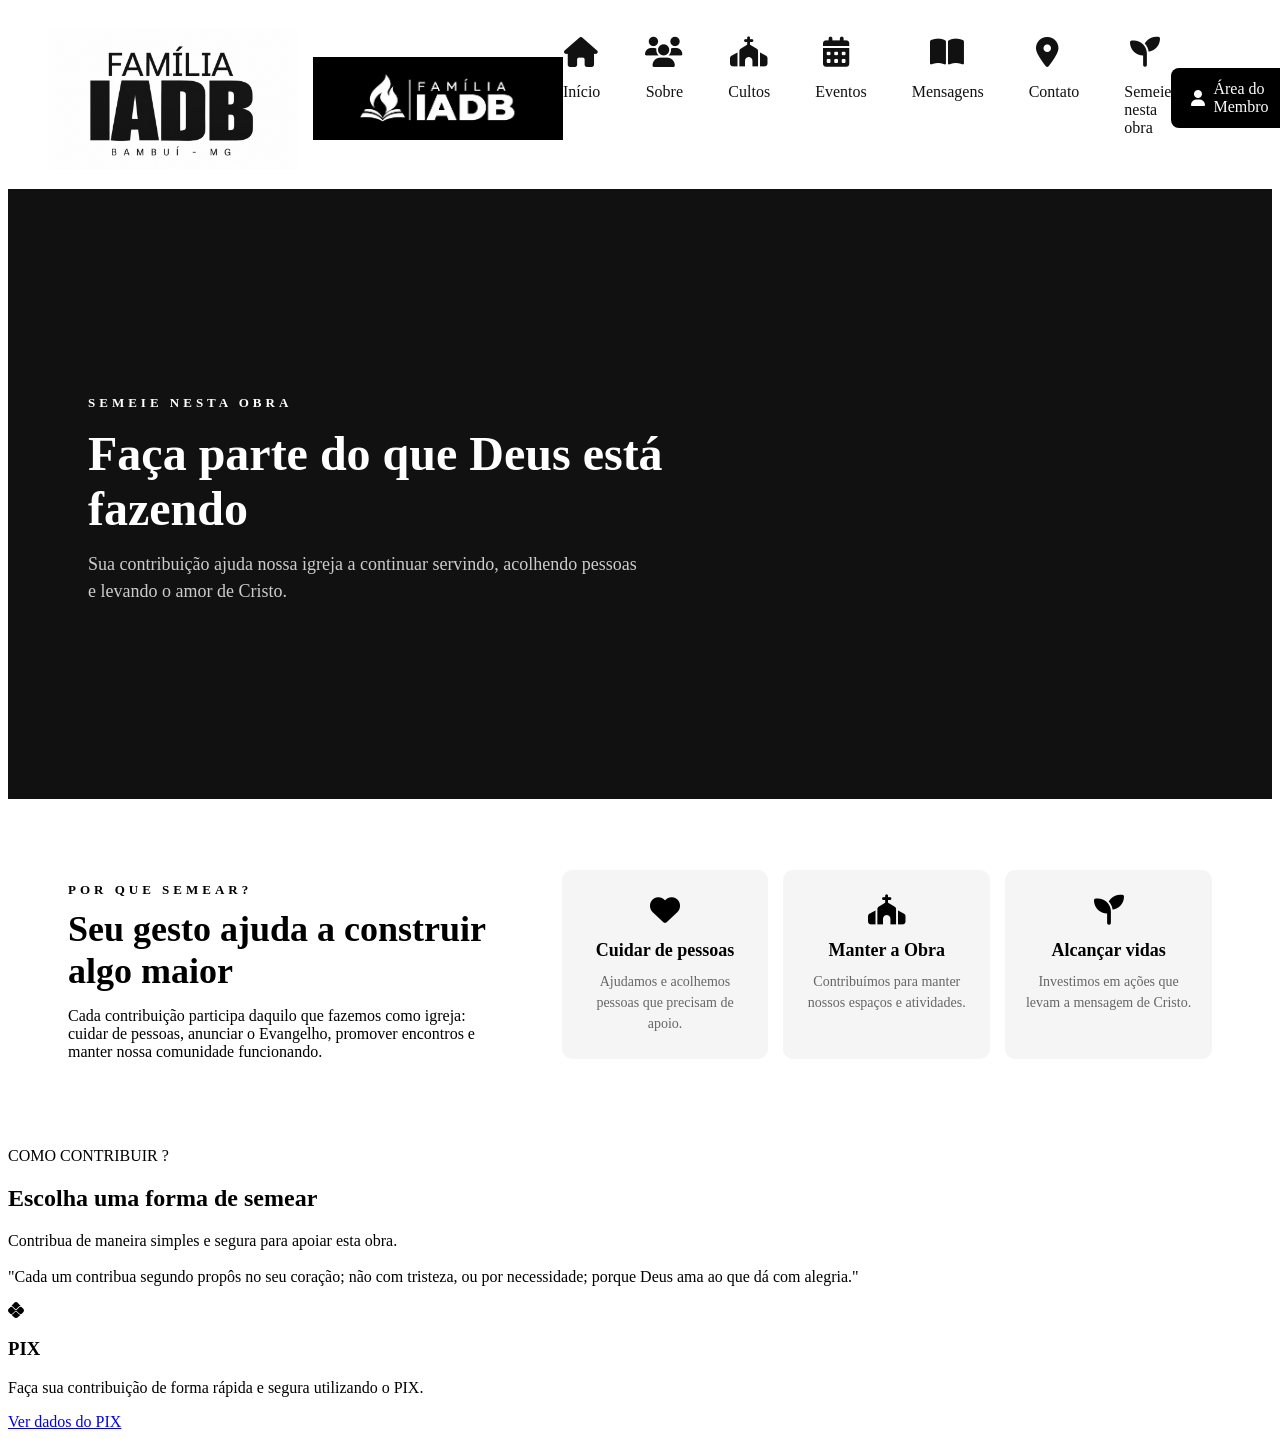
==== commit 22bc7824: "Add files via upload" ====
--- a/semeie.html
+++ b/semeie.html
@@ -130,7 +130,7 @@
 
         <div class="formas-titulo">
 
-            <p>COMO CONTRIBUIR</p>
+            <p>COMO CONTRIBUIR ?</p>
 
             <h2>Escolha uma forma de semear</h2>
 
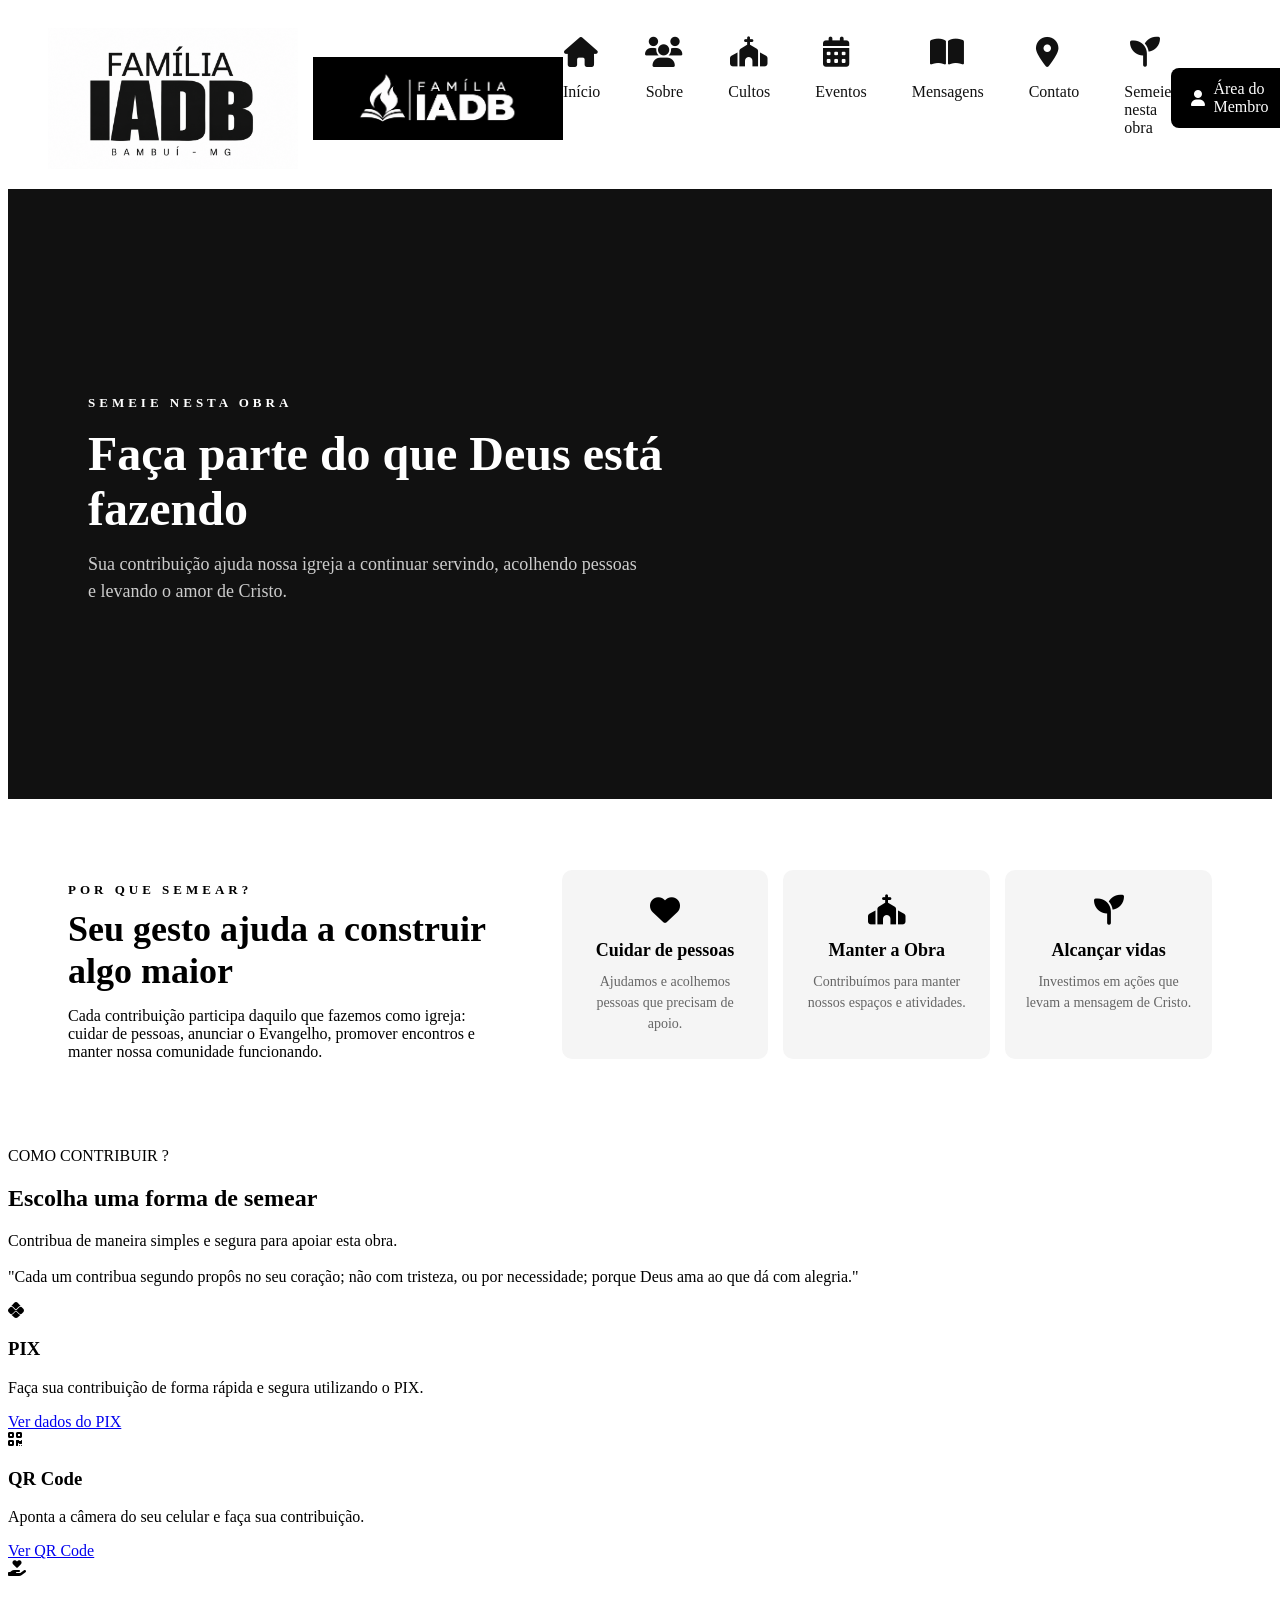
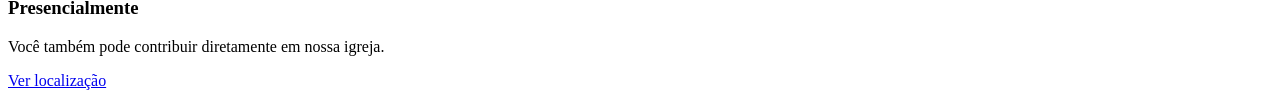
==== commit ac0e12d7: "Add files via upload" ====
--- a/semeie.html
+++ b/semeie.html
@@ -161,6 +161,40 @@
                     Ver dados do PIX
                 </a>
             </div>
+
+            <div class="forma-contribuicao">
+                <i class="fa-solid fa-qrcode"></i>
+
+                <h3>QR Code</h3>
+
+                <p>
+                    Aponta a câmera do seu celular 
+                    e faça sua contribuição.
+                </p>
+
+                <a href="#">
+                    Ver QR Code
+                </a>
+
+            </div>
+
+            <div class="forma-contribuicao">
+
+                <i class="fa-solid fa-hand-holding-heart"></i>
+
+                <h3>Presencialmente</h3>
+
+                <p>
+                    Você também pode contribuir 
+                    diretamente em nossa igreja.
+                </p>
+
+                <a href="contato.html">
+                    Ver localização 
+                </a>
+
+            </div>
+
         </div>
     </sectrion>
 
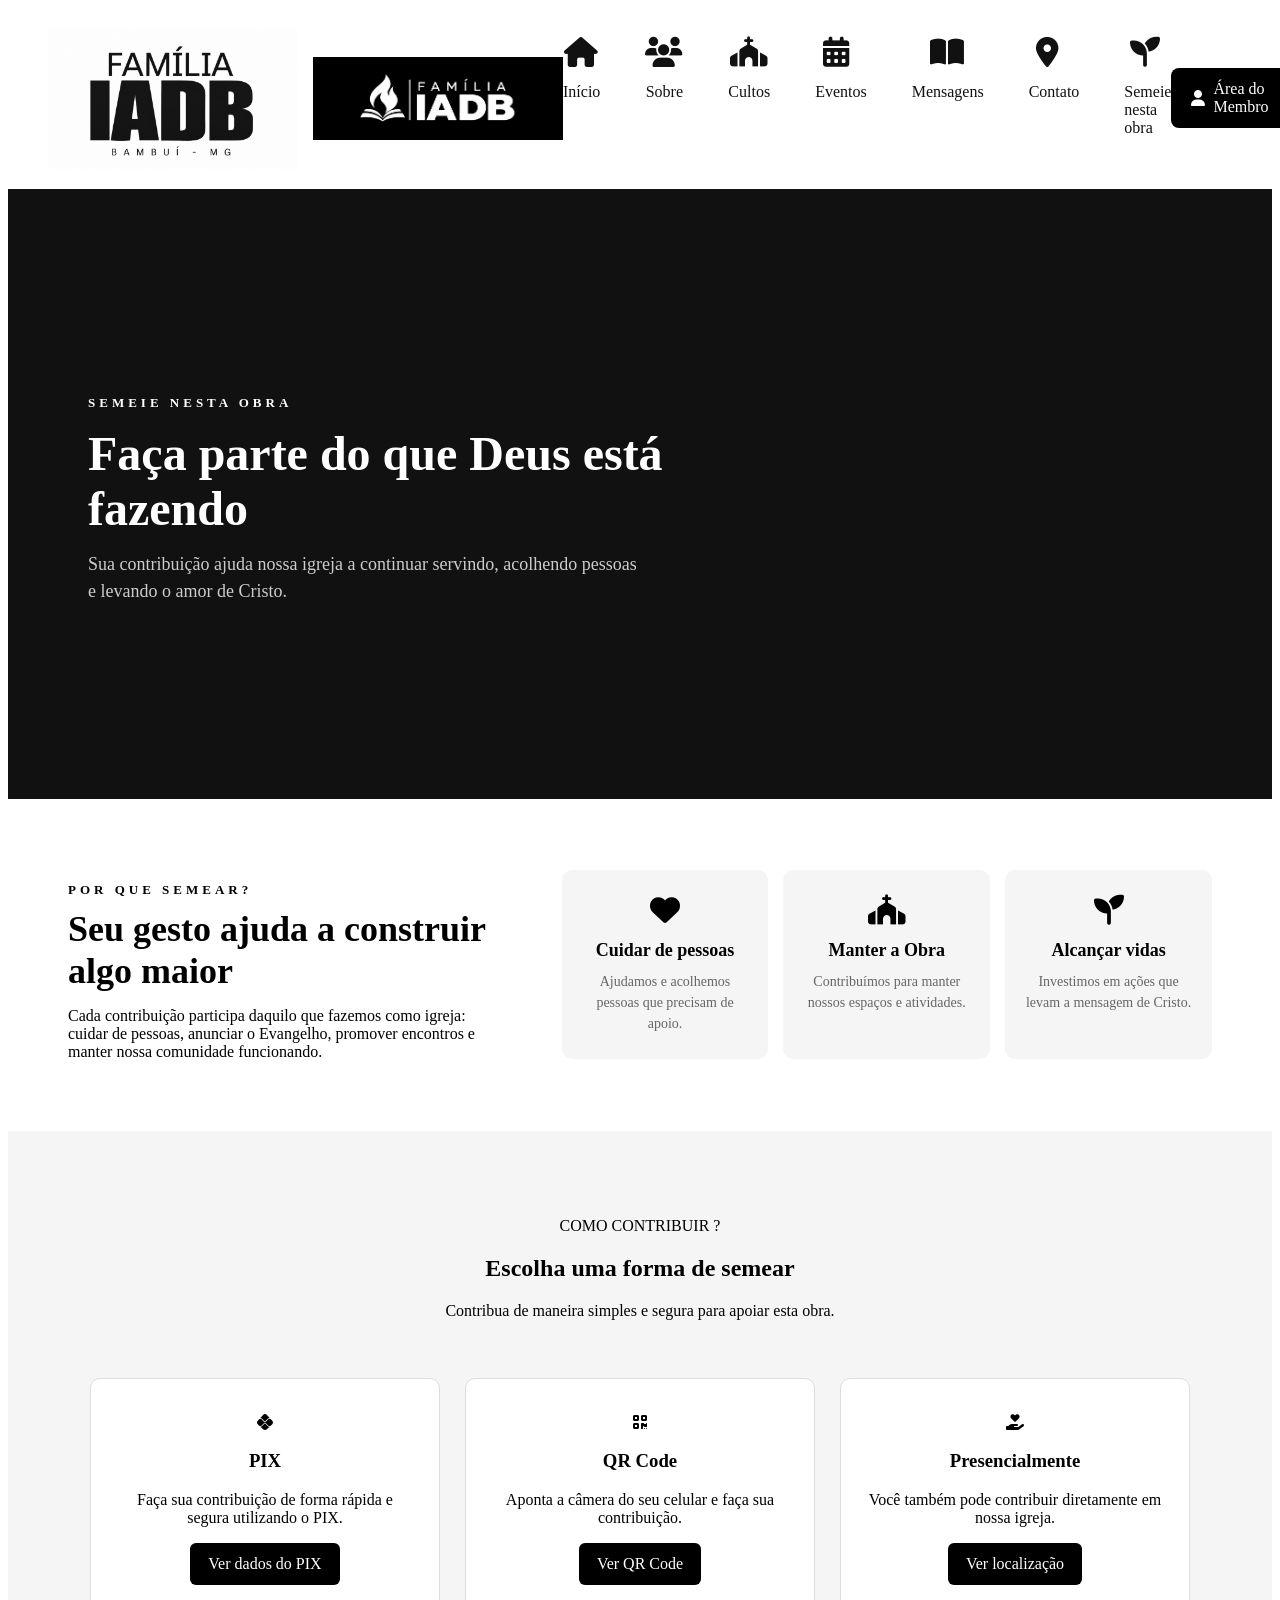
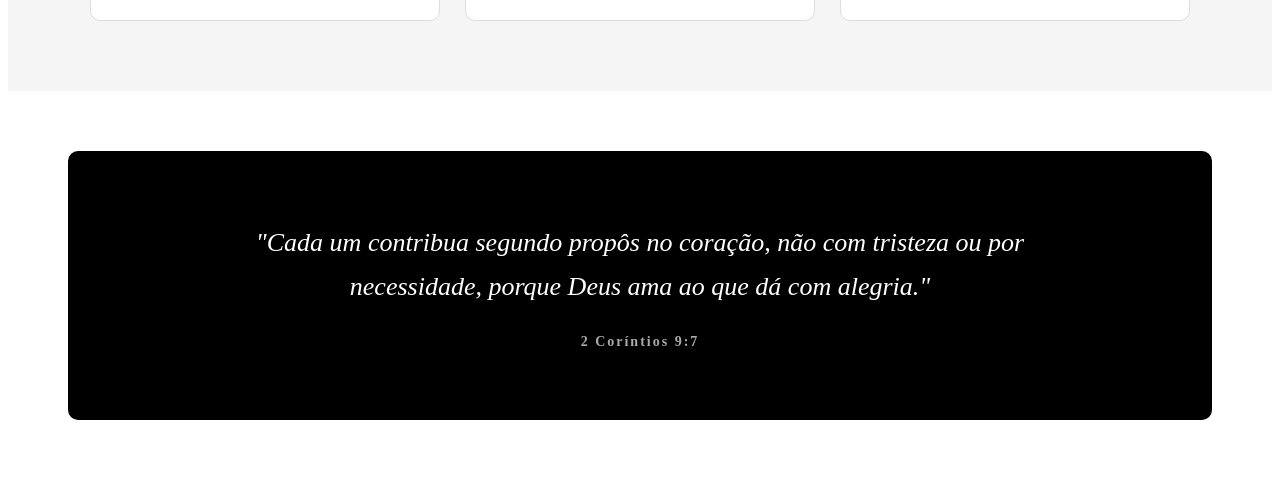
==== commit 70db25d0: "Add files via upload" ====
--- a/semeie.html
+++ b/semeie.html
@@ -126,7 +126,7 @@
     
     </section>
 
-    <sectrion class="formas-contribuicao">
+    <section class="formas-contribuicao">
 
         <div class="formas-titulo">
 
@@ -136,10 +136,6 @@
 
             <p>
                 Contribua de maneira simples e segura para apoiar esta obra.<br><br>
-                <span class="passagem">
-                    "Cada um contribua segundo propôs no seu coração; não com tristeza, 
-                     ou por necessidade; porque Deus ama ao que dá com alegria."
-                </span>
             </p>
 
         </div>
@@ -191,12 +187,26 @@
 
                 <a href="contato.html">
                     Ver localização 
-                </a>
-
-            </div>
-
-        </div>
-    </sectrion>
+                </a>    
+
+            </div>
+
+        </div>
+    </section>
+
+    <section class="versiculo-semeie">  
+
+        <p class="versiculo-texto">
+            "Cada um contribua segundo propôs no coração,
+            não com tristeza ou por necessidade,
+            porque Deus ama ao que dá com alegria."
+        </p>
+
+        <span class="versiculo-referencia">
+            2 Coríntios 9:7
+        </span>
+
+    </section>
 
     </main>
 
--- a/style.css
+++ b/style.css
@@ -1641,6 +1641,16 @@
     text-align: center;
 }
 
+.semeie-proposito-lista >div:hover{
+    background-color: #000;
+    color: #fff;
+    transform: translateY(-5px);
+}
+
+.semeie-proposito-lista >div:hover p{
+    color: #ccc;
+}
+
 .semeie-proposito-lista i{
     font-size: 30px;
     margin-bottom: 15px;
@@ -1656,6 +1666,231 @@
     font-size: 14px;
     line-height: 1.5;
     margin: 0;
+}
+
+.versiculo-semeie{
+    margin: 60px;
+    padding: 70px 40px;
+    background-color: #000;
+    color: #fff;
+    text-align: center;
+    border-radius: 10px;
+}
+
+.versiculo-texto{
+    max-width: 800px;
+    margin: 0 auto 25px;
+    font-size: 26px;
+    line-height: 1.7;
+    font-style: italic;
+}
+
+.versiculo-referencia{
+    display: block;
+    color: #aaa;
+    font-size: 14px;
+    letter-spacing: 2px;
+    font-weight: bold;
+}
+
+.formas-contribuicao{
+    padding: 70px 60px;
+    background-color: #f5f5f5;
+    text-align: center;
+}
+
+.forma-contribuicao{
+    transition: 0.3s;
+}
+
+.forma-contribuicao a{
+    display: inline-block;
+    background-color: #000;
+    color: #fff;
+    padding: 12px 18px;
+    text-decoration: none;
+    border-radius: 6px;
+    transition: 0.3s;
+}
+
+.forma-contribuicao:hover{
+    background-color: #000;
+    color: #fff;
+    transform: translateY(-5px);
+}
+
+.forma-contribuicao:hover p{
+    color: #ccc;
+}
+
+.forma-contribuicao:hover a{
+    background-color: #fff;
+    color: #000;
+}
+
+.formas-lista{
+    display: grid;
+    grid-template-columns: repeat(3, 1fr);
+    gap: 25px;
+    max-width: 1100px;
+    margin: 40px auto 0;
+}
+
+.forma-contribuicao{
+    padding: 35px 25px;
+    background-color: #fff;
+    border: 1px solid #ddd;
+    border-radius: 10px;
+    transition: 0.3s;
+}
+
+/*ESTILIZAÇÂO DA PARTE AREA DO MEMBRO*/
+.membro-intro{
+    background-color: #111;
+    min-height: 400px;
+    display: flex;
+    align-items: center;
+    padding: 70px 80px;
+    box-sizing: border-box;
+}
+
+.membro-texto{
+    color: #fff;
+    max-width: 650px;
+}
+
+.mebro-texto p{
+    font-size: 13px;
+    letter-spacing: 4px;
+    font-weight: bold;
+}
+
+.membro-texto h1{
+    font-size: 48px;
+    margin: 15px 0;
+}
+
+.membro-texto span{
+    display: block;
+    font-size: 18px;
+    line-height: 1.5;
+    max-width: 550px;
+    color: #ccc;
+}
+
+.login-membro{
+    padding: 80px 25px;
+    background-color: #f5f5f5;
+    text-align: center;
+}
+
+.login-titulo{
+    margin-bottom: 35px;
+}
+
+.login-titulo > p{
+    font-size: 13px;
+    letter-spacing: 4px;
+    font-weight: bold;
+    margin-bottom: 10px;
+}
+
+.login-titulo h2{
+    font-size: 32px;
+    margin: 0 0 12px;
+}
+
+.login-titulo span{
+    color: #666;
+    line-height: 1.5;
+}
+
+.login-membro .form-login {
+    display: block;
+    width: 100%;
+    max-width: 450px;
+    margin: 0 auto;
+    padding: 35px;
+    background-color: #fff;
+    border: 1px solid #ddd;
+    border-radius: 10px;
+    text-align: left;
+    box-sizing: border-box;
+}
+
+.campo-login{
+    display: flex;
+    flex-direction: column;
+    gap: 8px;
+    margin-bottom: 22px;
+}
+
+.campo-login label{
+    font-size: 14px;
+    font-weight: bold;
+}
+
+.campo-login input{
+    display: block;
+    width: 100%;
+    padding: 13px;
+    border: 1px solid #ccc;
+    border-radius: 6px;
+    box-sizing: border-box;
+    font-size: 15px;
+}
+
+.campo-login input:focus{
+    outline: 2px solid #777;
+    border-color: #777;
+}
+
+.esqueci-senha{
+    display: block;
+    margin-bottom: 25px;
+    color: #333;
+    text-align: right;
+    font-size: 15px;
+    text-decoration: none;
+}
+
+.esqueci-senha:hover{
+    text-decoration: underline;
+}
+
+.form-login button{
+    width: 100%;
+    padding: 14px;
+    background-color: #000;
+    color: #fff;
+    border: none;
+    border-radius: 6px;
+    font-size: 15px;
+    font-weight: bold;
+    cursor: pointer;
+    transition: background-color 0.3s, transform 0.3s;
+}
+
+.form-login button:hover{
+    background-color: #333;
+    transform: translateY(-2px);
+}
+
+.login-cadastro{
+    margin: 25px 0 0;
+    text-align: center;
+    font-size: 13px;
+    color: #666;
+}
+
+.login-cadastro a{
+    color: #000;
+    font-weight: bold;
+    text-decoration: none;
+}
+
+.login-cadastro a:hover{
+    text-decoration: underline;
 }
 
 /* RESPONSIVIDADE */
@@ -2073,4 +2308,129 @@
         font-size: 14px;
         line-height: 1.5;
     }
+
+    .semeie-intro{
+        min-height: 350px;
+        padding: 50px 25px;
+        box-sizing: border-box;
+    }
+
+    .semeie-texto h1{
+        font-size: 36px;
+    }
+
+    .semeie-texto span{
+        font-size: 15px;
+        line-height: 1.5;
+    }
+
+    .semeie-proposito{
+        grid-template-columns: 1fr;
+        gap: 30px;
+        padding: 50px 25px;
+    }
+
+    .semeie-proposito-texto h2{
+        font-size: 30px;
+    }
+
+    .semeie-proposito-texto span{
+        font-size: 15px;
+        line-height: 1.5;
+    }
+
+    .semeie-proposito-lista {
+        grid-template-columns: 1fr;
+        gap: 15px;
+    }
+
+    .semeie-proposito-lista > div{
+        transition: 0.3s;
+        padding: 25px 20px;
+    }
+
+    .formas-contribuicao{
+        padding: 50px 25px;
+    }
+
+    .formas-titulo h2{
+        font-size: 30px;
+    }
+
+    .formas-titulo span{
+        font-size: 14px;
+        line-height: 1.5;
+    }
+
+    .formas-lista{
+        grid-template-columns: 1fr;
+        gap: 15px;
+        margin-top: 30px;
+    }
+
+    .forma-contribuicao{
+        padding: 30px 20px;
+    }
+
+    .versiculo-semeie{
+        margin: 40px 25px;
+        padding: 45px 20px;
+    }
+
+    .versiculo-texto{
+        font-size: 20px;
+        line-height: 1.6;
+    }
+
+    .versiculo-referencia{
+        font-size: 12px;
+        line-height: 1.5;
+    }
+
+    /*ESTILIZAÇÃO RESPONSIVA PARTE AREA DO MEMBRO */
+    .membro-intro{
+        min-height: 350px;
+        padding: 50px 25px;
+        box-sizing: border-box;
+    }
+
+    .membro-texto h1{
+        font-size: 36px;
+    }
+
+    .membro-texto span{
+        font-size: 15px;
+        line-height: 1.5;
+    }
+
+    .login-membro{
+        padding: 50px 20px;
+    }
+
+    .login-titulo h2{
+        font-size: 27px;
+    }
+
+    .login-titulo span{
+        font-size: 14px;
+    }
+
+    .login-membro .form-login{
+        width: 100%;
+        max-width: 450px;
+        padding: 25px 20px;
+    }
+
+    .campo-login input{
+        font-size: 16px;
+    }
+
+    .form-login button{
+        font-size: 14px;
+        padding: 14px 10px;
+    }
+
+    .login-cadastro{
+        line-height: 1.6;
+    }
 }
